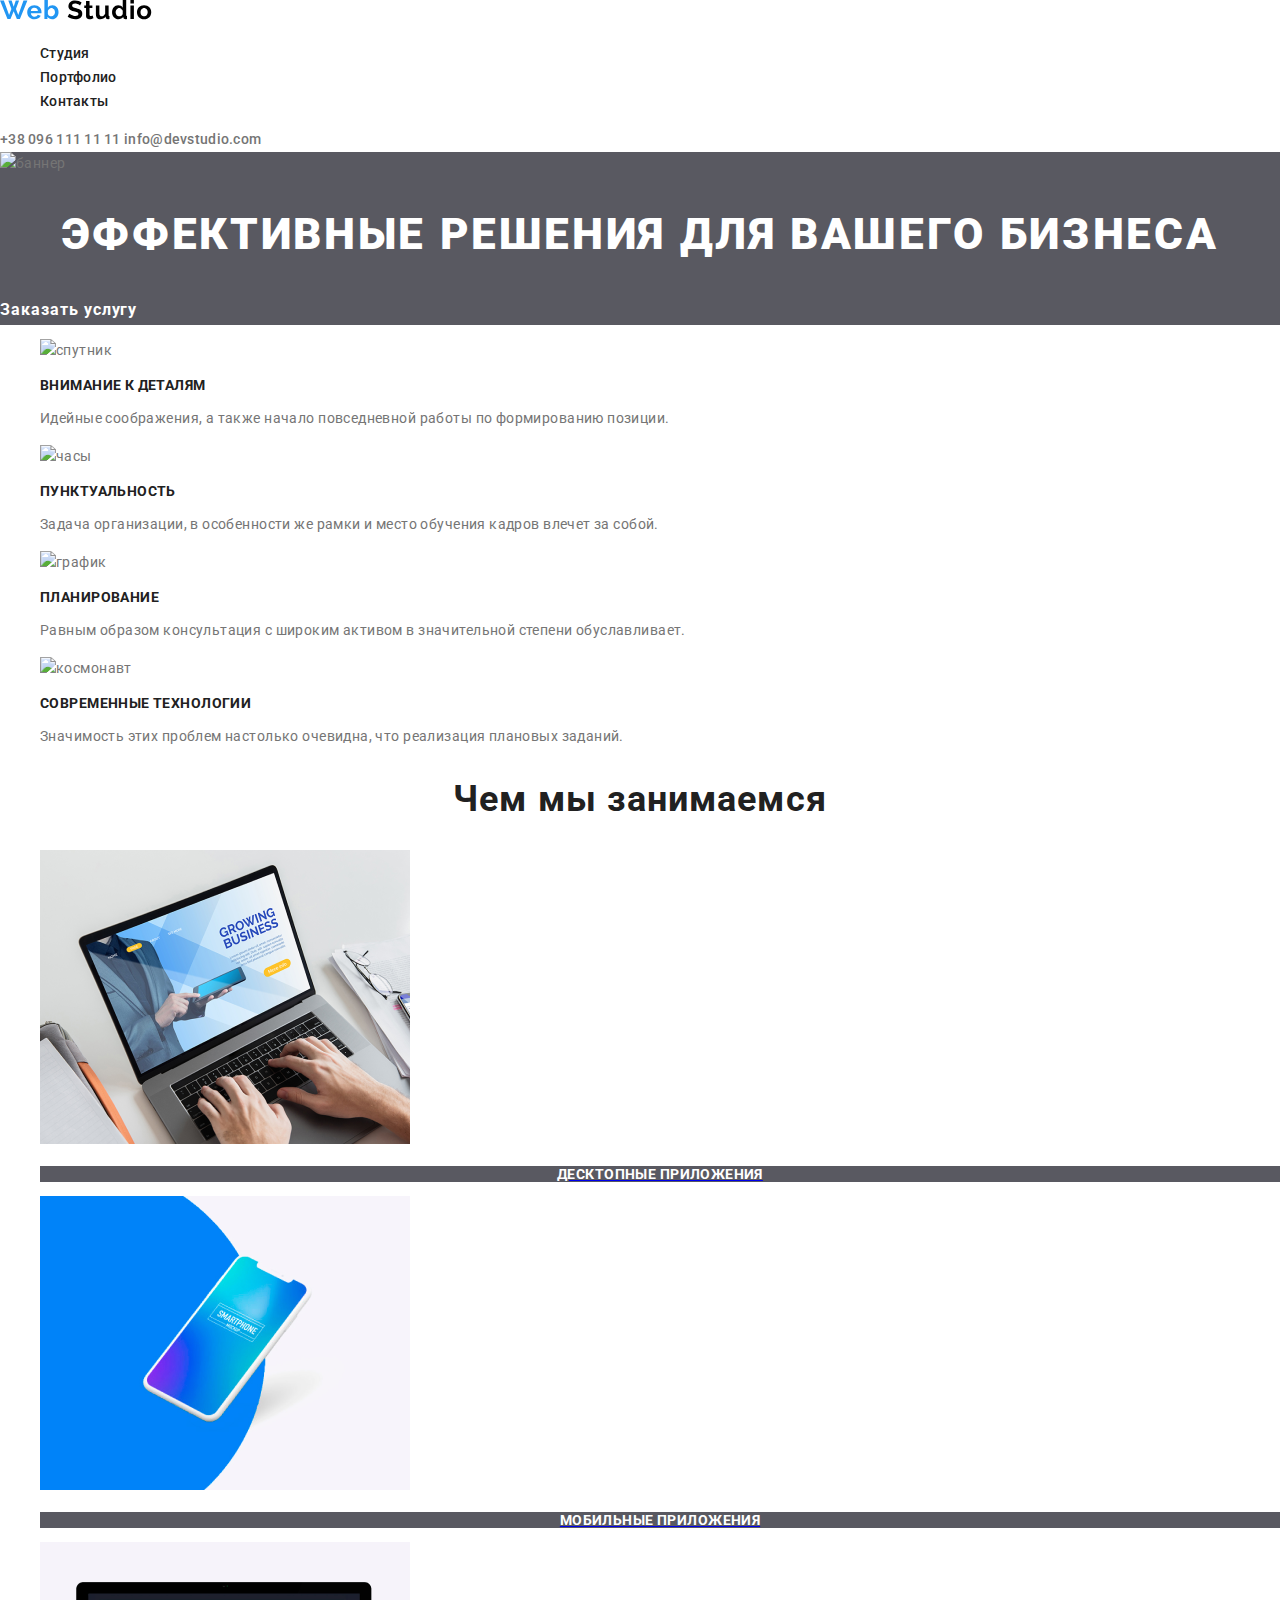
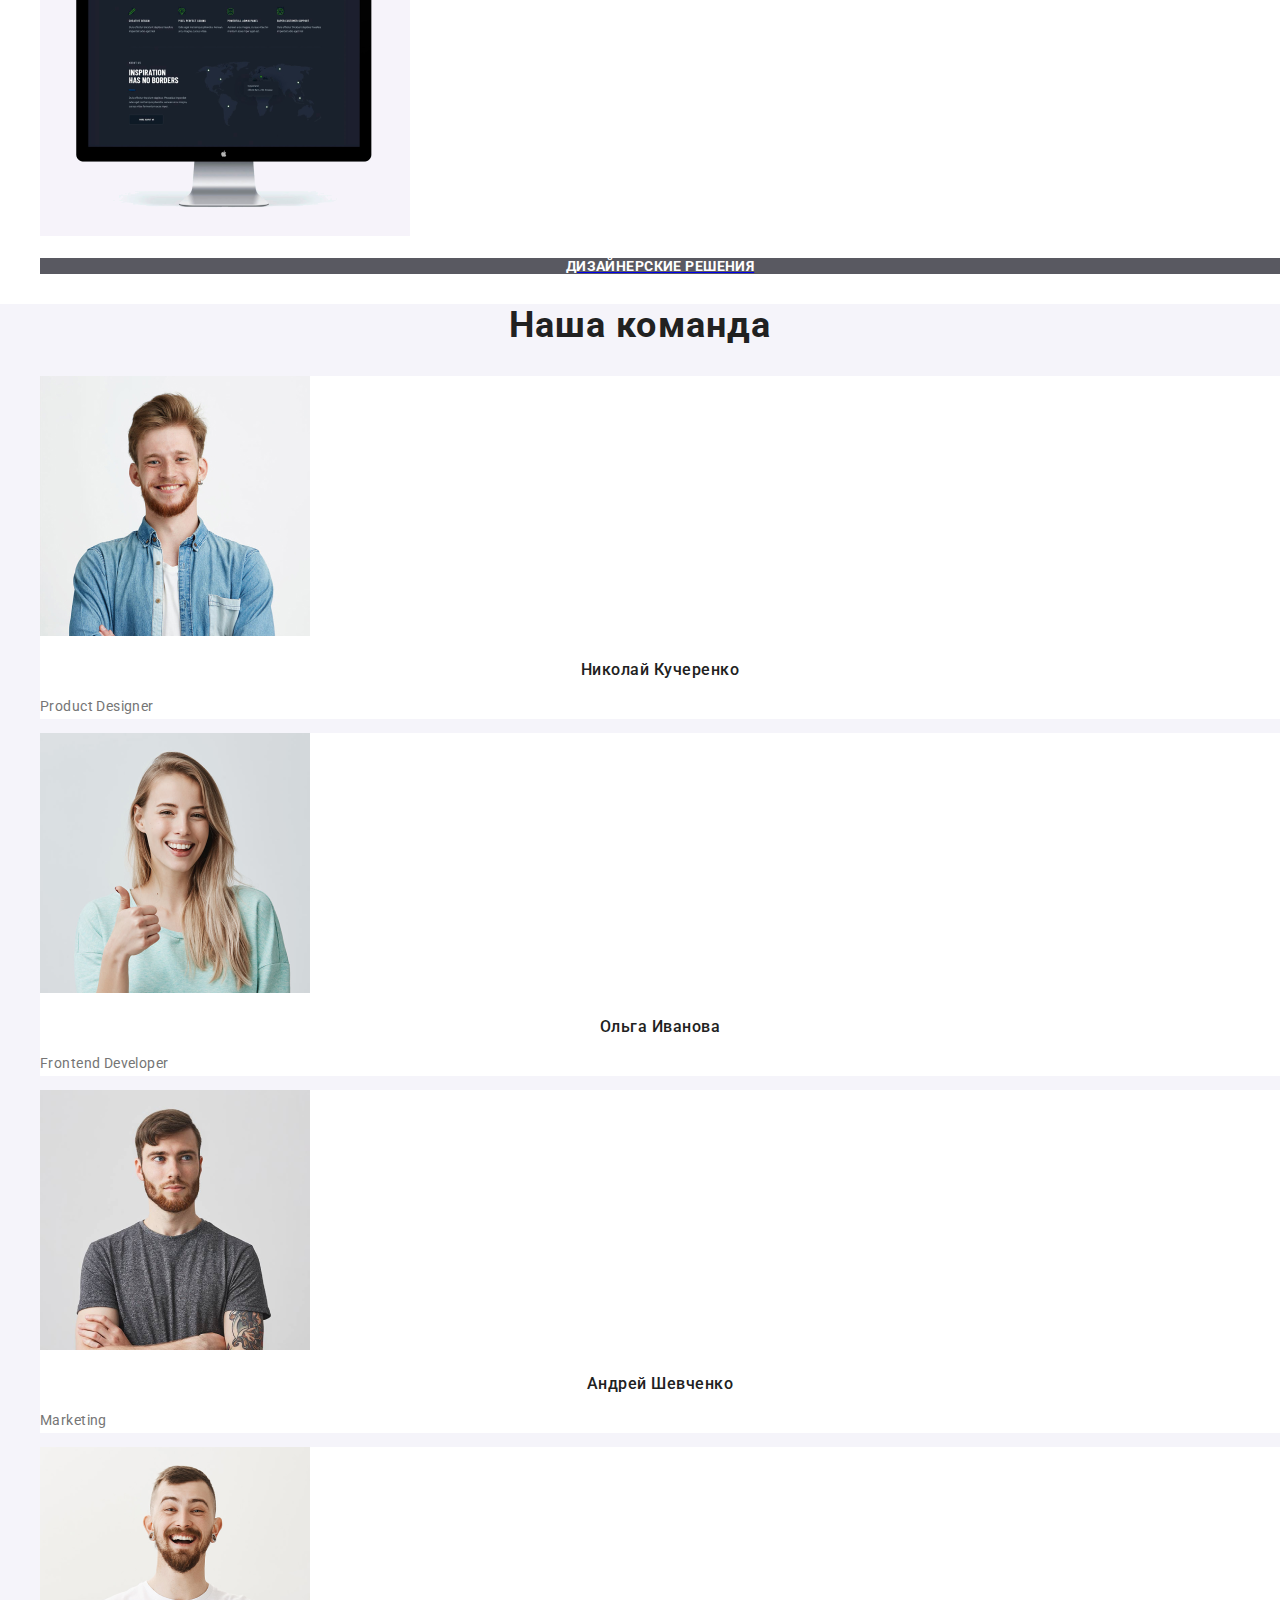
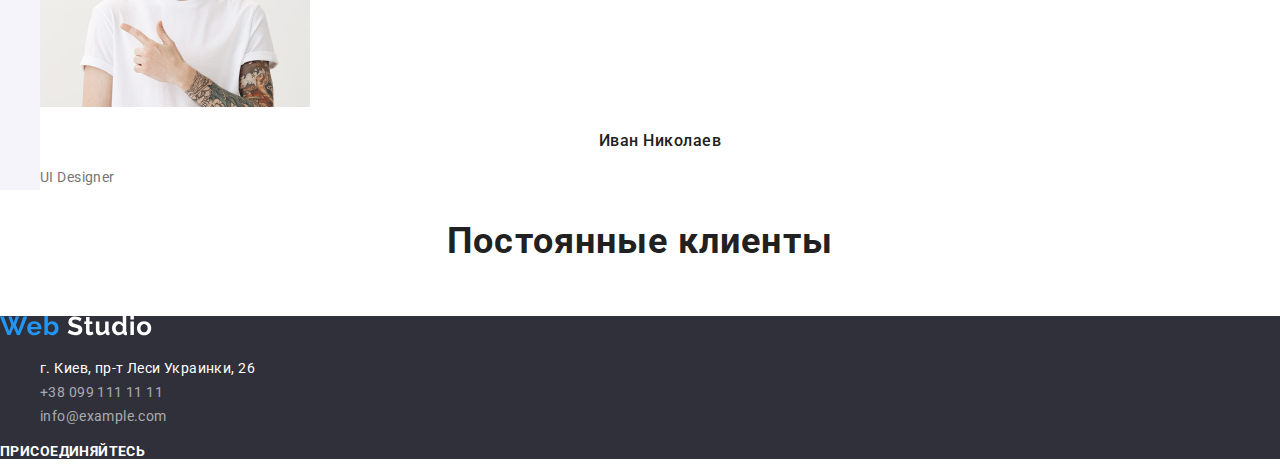
==== index.html @ b2cd5afb "begining" ====
<!DOCTYPE html>
<html lang="ru">
  <head>
    <meta charset="UTF-8" />
    <meta name="viewport" content="width=device-width, initial-scale=1.0" />
    <title>Document</title>
    <link
      href="https://fonts.googleapis.com/css2?family=Raleway:wght@700&family=Roboto:wght@400;500;700;900&display=swap"
      rel="stylesheet"
    />
    <link rel="stylesheet" href="./css/normalize.css" />
    <link rel="stylesheet" href="./css/style.css" />
  </head>
  <body>
    <header class="page-header">
      <nav class="navigation">
        <a href="./"><img src="./images/logo/logo.svg" alt="Логотип" /></a>

        <ul class="list menu-list">
          <li class="list-item"><a href="#" class="link-item">Студия</a></li>
          <li class="list-item">
            <a href="./portfolio.html" class="link-item">Портфолио</a>
          </li>
          <li class="list-item"><a href="#" class="link-item">Контакты</a></li>
        </ul>

        <a href="tel:+380961111111" class="contacts">+38 096 111 11 11</a>
        <a href="mailto:info@devstudio.com" class="contacts"
          >info@devstudio.com</a
        >
      </nav>
    </header>
    <main>
      <section class="hero">
        <img src="#" alt="баннер" />
        <h1 class="page-title">Эффективные решения для вашего бизнеса</h1>
        <a href="#" class="link-btn">Заказать услугу</a>
      </section>
      <section>
        <h2 class="section-title" hidden>Описание работы</h2>
        <ul class="list">
          <li>
            <img src="#" alt="спутник" />
            <h3 class="icon-title">Внимание к деталям</h3>
            <p>
              Идейные соображения, а также начало повседневной работы по
              формированию позиции.
            </p>
          </li>
          <li>
            <img src="#" alt="часы" />
            <h3 class="icon-title">Пунктуальность</h3>
            <p>
              Задача организации, в особенности же рамки и место обучения кадров
              влечет за собой.
            </p>
          </li>
          <li>
            <img src="#" alt="график" />
            <h3 class="icon-title">Планирование</h3>
            <p>
              Равным образом консультация с широким активом в значительной
              степени обуславливает.
            </p>
          </li>
          <li>
            <img src="#" alt="космонавт" />
            <h3 class="icon-title">Современные технологии</h3>
            <p>
              Значимость этих проблем настолько очевидна, что реализация
              плановых заданий.
            </p>
          </li>
        </ul>
      </section>
      <section>
        <h2 class="section-title">Чем мы занимаемся</h2>
        <ul class="list">
          <li>
            <a href="#">
              <img
                src="./images/description_of_work/laptop.png"
                alt="laptop"
                width="370"
              />
              <h3 class="img-title">Десктопные приложения</h3>
            </a>
          </li>
          <li>
            <a href="#">
              <img
                src="./images/description_of_work/phone.png"
                alt="mobile"
                width="370"
              />
              <h3 class="img-title">Мобильные приложения</h3>
            </a>
          </li>
          <li>
            <a href="#">
              <img
                src="./images/description_of_work/monitor.png"
                alt="screen"
                width="370"
              />
              <h3 class="img-title">Дизайнерские решения</h3>
            </a>
          </li>
        </ul>
      </section>
      <section class="our-team-color">
        <h2 class="section-title">Наша команда</h2>
        <ul class="list">
          <li class="item-team-list">
            <img
              src="./images/our_team/nikolai.jpg"
              alt="Николай Кучеренко"
              width="270"
            />
            <h3 class="title-h3">Николай Кучеренко</h3>
            <p lang="en">Product Designer</p>
            <ul class="list">
              <li>
                <a
                  href="https://www.instagram.com/"
                  target="_blank"
                  rel="noopener noreferrer"
                  aria-label="ссылка Инстаграм"
                ></a>
              </li>
              <li>
                <a
                  href="https://twitter.com/"
                  target="_blank"
                  rel="noopener noreferrer"
                  aria-label="ссылка Твиттер"
                ></a>
              </li>
              <li>
                <a
                  href="https://facebook.com/"
                  target="_blank"
                  rel="noopener noreferrer"
                  aria-label="ссылка Фейсбук"
                ></a>
              </li>
              <li>
                <a
                  href="https://www.linkedin.com/"
                  target="_blank"
                  rel="noopener noreferrer"
                  aria-label="ссылка Линкедин"
                ></a>
              </li>
            </ul>
          </li>
          <li class="item-team-list">
            <img
              src="./images/our_team/olga.png"
              alt="Ольга Иванова"
              width="270"
            />
            <h3 class="title-h3">Ольга Иванова</h3>
            <p lang="en">Frontend Developer</p>
            <ul class="list">
              <li>
                <a
                  href="https://www.instagram.com/"
                  target="_blank"
                  rel="noopener noreferrer"
                  aria-label="ссылка Инстаграм"
                ></a>
              </li>
              <li>
                <a
                  href="https://twitter.com/"
                  target="_blank"
                  rel="noopener noreferrer"
                  aria-label="ссылка Твиттер"
                ></a>
              </li>
              <li>
                <a
                  href="https://facebook.com/"
                  target="_blank"
                  rel="noopener noreferrer"
                  aria-label="ссылка Фейсбук"
                ></a>
              </li>
              <li>
                <a
                  href="https://www.linkedin.com/"
                  target="_blank"
                  rel="noopener noreferrer"
                  aria-label="ссылка Линкедин"
                ></a>
              </li>
            </ul>
          </li>
          <li class="item-team-list">
            <img
              src="./images/our_team/andrew.png"
              alt="Андрей Шевченко"
              width="270"
            />
            <h3 class="title-h3">Андрей Шевченко</h3>
            <p lang="en">Marketing</p>
            <ul class="list">
              <li>
                <a
                  href="https://www.instagram.com/"
                  target="_blank"
                  rel="noopener noreferrer"
                  aria-label="ссылка Инстаграм"
                ></a>
              </li>
              <li>
                <a
                  href="https://twitter.com/"
                  target="_blank"
                  rel="noopener noreferrer"
                  aria-label="ссылка Твиттер"
                ></a>
              </li>
              <li>
                <a
                  href="https://facebook.com/"
                  target="_blank"
                  rel="noopener noreferrer"
                  aria-label="ссылка Фейсбук"
                ></a>
              </li>
              <li>
                <a
                  href="https://www.linkedin.com/"
                  target="_blank"
                  rel="noopener noreferrer"
                  aria-label="ссылка Линкедин"
                ></a>
              </li>
            </ul>
          </li>
          <li class="item-team-list">
            <img
              src="./images/our_team/ivan.png"
              alt="Иван Николаев"
              width="270"
            />
            <h3 class="title-h3">Иван Николаев</h3>
            <p lang="en">UI Designer</p>
            <ul class="list">
              <li>
                <a
                  href="https://www.instagram.com/"
                  target="_blank"
                  rel="noopener noreferrer"
                  aria-label="ссылка Инстаграм"
                ></a>
              </li>
              <li>
                <a
                  href="https://twitter.com/"
                  target="_blank"
                  rel="noopener noreferrer"
                  aria-label="ссылка Твиттер"
                ></a>
              </li>
              <li>
                <a
                  href="https://facebook.com/"
                  target="_blank"
                  rel="noopener noreferrer"
                  aria-label="ссылка Фейсбук"
                ></a>
              </li>
              <li>
                <a
                  href="https://www.linkedin.com/"
                  target="_blank"
                  rel="noopener noreferrer"
                  aria-label="ссылка Линкедин"
                ></a>
              </li>
            </ul>
          </li>
        </ul>
      </section>
      <section>
        <h2 class="section-title">Постоянные клиенты</h2>
        <a href="#"><img src="#" alt="" /></a>
        <a href="#"><img src="#" alt="" /></a>
        <a href="#"><img src="#" alt="" /></a>
        <a href="#"><img src="#" alt="" /></a>
        <a href="#"><img src="#" alt="" /></a>
        <a href="#"><img src="#" alt="" /></a>
      </section>
    </main>
    <footer>
      <div class="foot-color">
        <section>
          <h2 class="section-title" hidden>Контакты</h2>
          <a href="./"
            ><img src="./images/logo/logo-footer.svg" alt="Логотип"
          /></a>
          <address>
            <ul class="list">
              <li>
                <a
                  href="https://goo.gl/maps/zqUBnES2cwS98cau7"
                  target="_blank"
                  rel="noopener noreferrer"
                  class="map-color"
                  >г. Киев, пр-т Леси Украинки, 26</a
                >
              </li>
              <li>
                <a href="tel:+380991111111" class="contact-color"
                  >+38 099 111 11 11</a
                >
              </li>
              <li>
                <a href="mailto:info@example.com" class="contact-color"
                  >info@example.com</a
                >
              </li>
            </ul>
          </address>
        </section>
        <div>
          <p class="join">Присоединяйтесь</p>
          <ul class="list">
            <li>
              <a
                href="#"
                target="_blank"
                rel="noopener noreferrer"
                aria-label="ссылка на Инстаграм"
              ></a>
            </li>
            <li>
              <a
                href="#"
                target="_blank"
                rel="noopener noreferrer"
                aria-label="ссылка на Твиттер"
              ></a>
            </li>
            <li>
              <a
                href="#"
                target="_blank"
                rel="noopener noreferrer"
                aria-label="ссылка на Фейсбук"
              ></a>
            </li>
            <li>
              <a
                href="#"
                target="_blank"
                rel="noopener noreferrer"
                aria-label="ссылка на Линкедин"
              ></a>
            </li>
          </ul>
        </div>
      </div>
    </footer>
  </body>
</html>
---- css/style.css ----
:root {
  --hover-color: #2196f3;
  --general-color: #757575;
  --dark-color: #212121;
  --white-color: #ffffff;
}

body {
  font-family: "Roboto", sans-serif;

  font-size: 14px;
  line-height: 1.714;
  letter-spacing: 0.03em;
  color: var(--general-color);
}

.list {
  list-style: none;
}

.link-item,
.contacts {
  font-weight: 500;
  font-size: 14px;
  line-height: 1.142;
  letter-spacing: 0.02em;
  color: var(--dark-color);
  text-decoration: none;
}

.link-item:hover,
.link-item:focus,
.contacts:hover,
.contacts:focus {
  color: var(--hover-color);
}

.contacts {
  color: var(--general-color);
}

.page-title {
  font-weight: 900;
  font-size: 44px;
  line-height: 1.36;
  text-align: center;
  letter-spacing: 0.06em;
  text-transform: uppercase;

  color: var(--white-color);
}
.port-title {
  font-weight: bold;
  font-size: 18px;
  line-height: 2;
  letter-spacing: 0.06em;
  color: var(--dark-color);
  text-decoration: none;
}

.hero {
  background: rgba(47, 48, 58, 0.8);
}

.btn {
  font-weight: 500;
  font-size: 16px;
  line-height: 1.625;
  text-align: center;
  letter-spacing: 0.03em;
  color: var(--dark-color);
  text-decoration: none;
}

.btn:hover,
.btn:focus {
  color: var(--white-color);
  background: var(--hover-color);
  border-radius: 4px;
}

.link-btn {
  font-weight: 700;
  font-size: 16px;
  line-height: 1.875;
  display: flex;
  align-items: center;
  text-align: center;
  letter-spacing: 0.06em;
  text-decoration: none;
  color: var(--white-color);
}

.p-description {
  font-size: 18px;
  line-height: 1.555;
  letter-spacing: 0.03em;
  color: var(--white-color);
  background: var(--hover-color);
}
.our-team-color {
  background: #f5f4fa;
}

.section-title {
  font-weight: 700;
  font-size: 36px;
  line-height: 1.167;
  text-align: center;
  letter-spacing: 0.03em;

  color: var(--dark-color);
}
.item-team-list {
  background: var(--white-color);
}

.icon-title,
.img-title,
.join {
  font-weight: 700;
  font-size: 14px;
  line-height: 1.142;
  letter-spacing: 0.03em;
  text-transform: uppercase;
  color: var(--dark-color);
}
.icon-p {
  font-size: 14px;
  line-height: 1.71;
  letter-spacing: 0.03em;
}

.img-title {
  text-align: center;

  background: rgba(47, 48, 58, 0.8);
  color: var(--white-color);
}

.title-h3,
.signature {
  font-size: 16px;
  line-height: 1.1875;
  text-align: center;
  letter-spacing: 0.03em;
}
.p-sections {
  font-size: 16px;
  line-height: 1.875;
  letter-spacing: 0.03em;

  color: var(--general-color);
}

.title-h3 {
  color: var(--dark-color);
  font-weight: 500;
}

.foot-color {
  background: #2f303a;
}

.contact-color {
  color: rgba(255, 255, 255, 0.6);
  font-style: normal;
  text-decoration: none;
}
.map-color {
  color: var(--white-color);
  font-style: normal;
  text-decoration: none;
}

.join {
  color: var(--white-color);
}
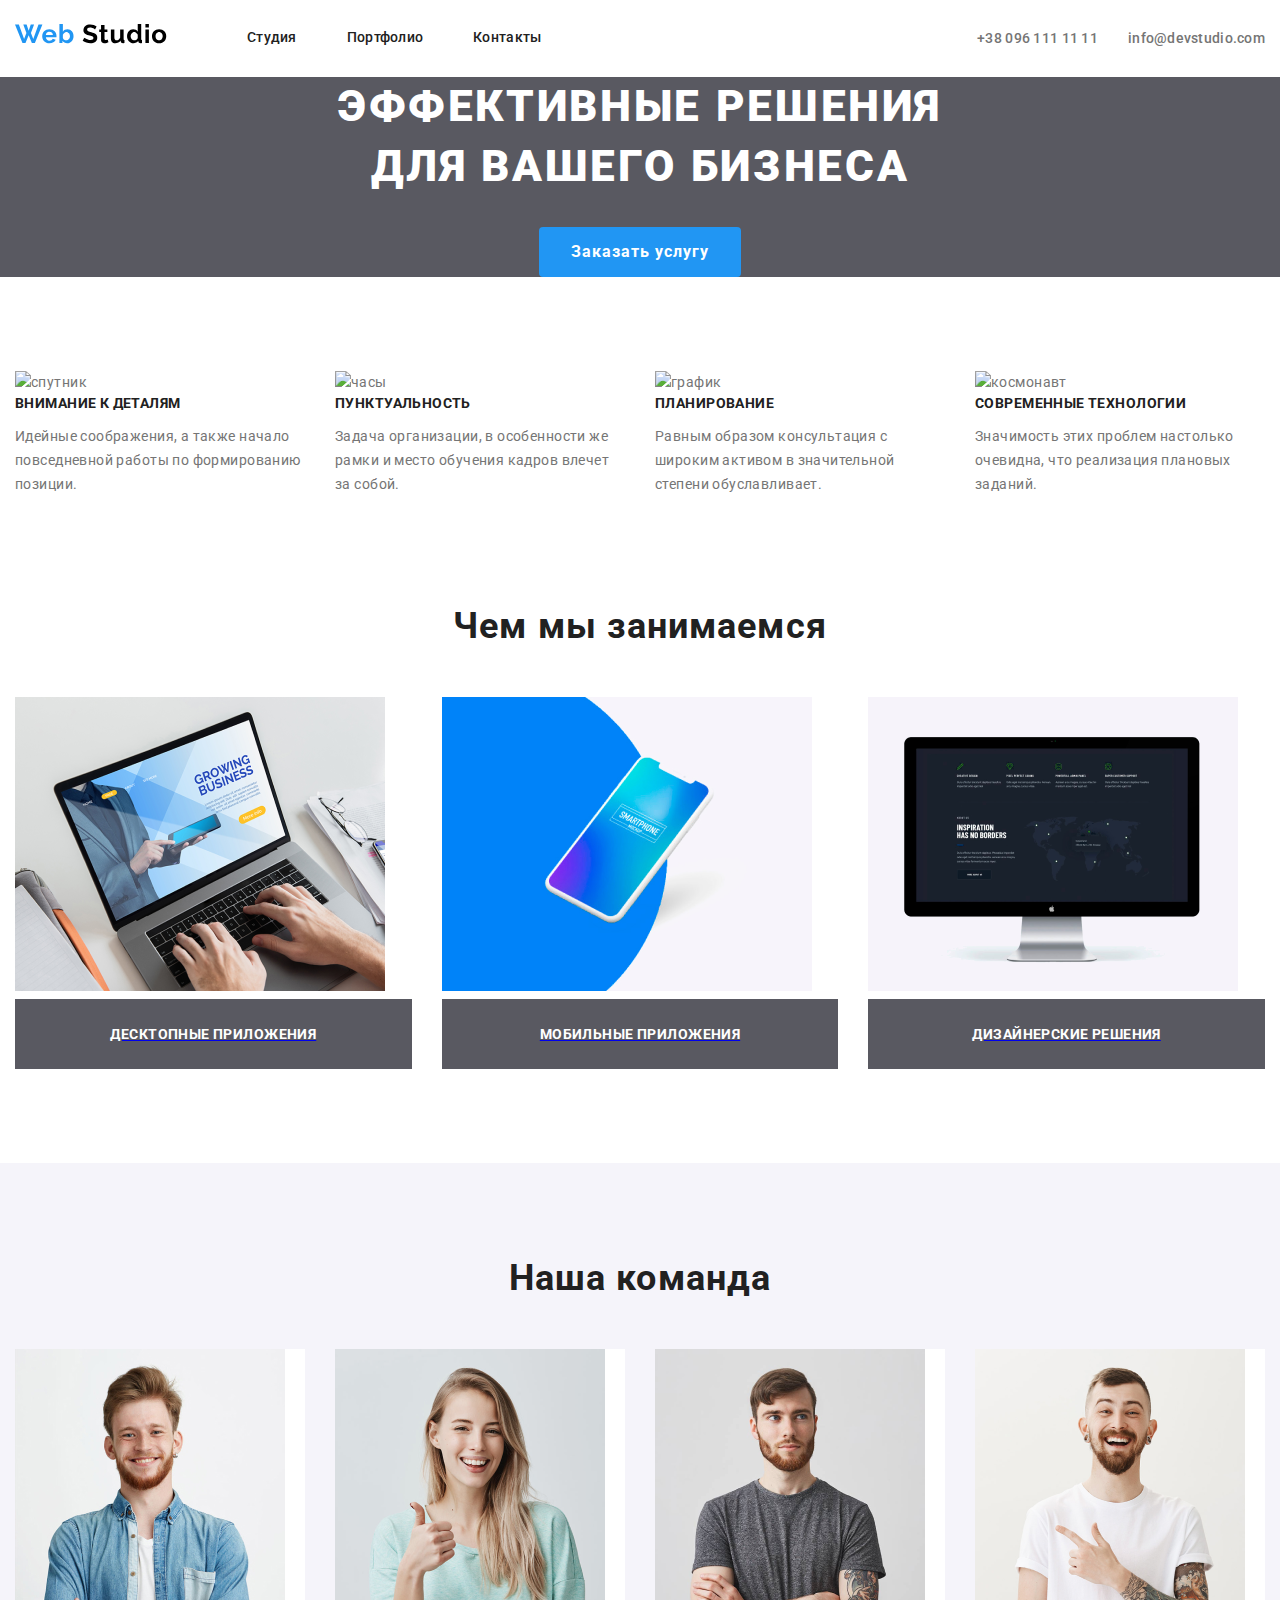
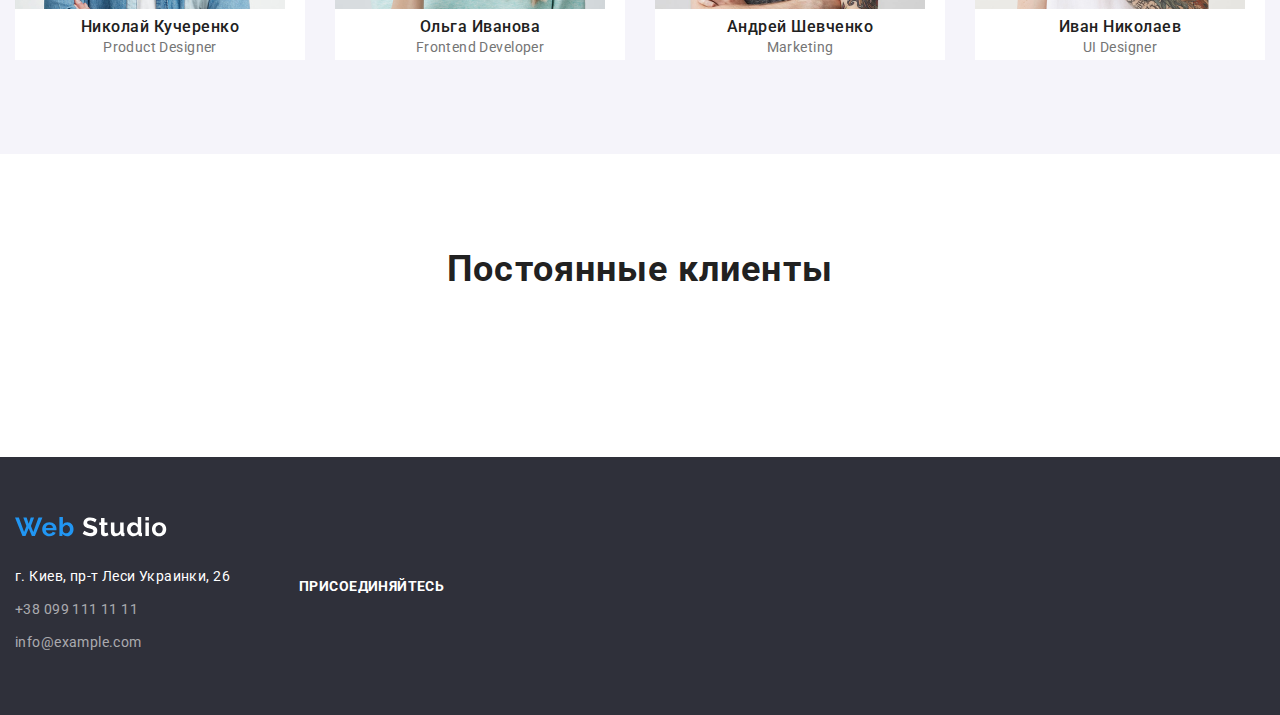
==== commit 7642dec0: "fin" ====
--- a/index.html
+++ b/index.html
@@ -13,318 +13,341 @@
   </head>
   <body>
     <header class="page-header">
-      <nav class="navigation">
-        <a href="./"><img src="./images/logo/logo.svg" alt="Логотип" /></a>
+      <div class="container flexbox">
+        <nav class="navigation">
+          <a href="./" class="logo"
+            ><img src="./images/logo/logo.svg" alt="Логотип"
+          /></a>
 
-        <ul class="list menu-list">
-          <li class="list-item"><a href="#" class="link-item">Студия</a></li>
-          <li class="list-item">
-            <a href="./portfolio.html" class="link-item">Портфолио</a>
-          </li>
-          <li class="list-item"><a href="#" class="link-item">Контакты</a></li>
-        </ul>
+          <ul class="list menu-list">
+            <li class="list-item"><a href="#" class="link-item">Студия</a></li>
+            <li class="list-item">
+              <a href="./portfolio.html" class="link-item">Портфолио</a>
+            </li>
+            <li class="list-item">
+              <a href="#" class="link-item">Контакты</a>
+            </li>
+          </ul>
+        </nav>
 
         <a href="tel:+380961111111" class="contacts">+38 096 111 11 11</a>
         <a href="mailto:info@devstudio.com" class="contacts"
           >info@devstudio.com</a
         >
-      </nav>
+      </div>
     </header>
     <main>
       <section class="hero">
-        <img src="#" alt="баннер" />
-        <h1 class="page-title">Эффективные решения для вашего бизнеса</h1>
-        <a href="#" class="link-btn">Заказать услугу</a>
+        <div class="container">
+          <img hidden src="#" alt="баннер" />
+          <h1 class="page-title">
+            Эффективные решения <br />
+            для вашего бизнеса
+          </h1>
+          <div class="size-btn">
+            <a href="#" class="link-btn">Заказать услугу</a>
+          </div>
+        </div>
       </section>
       <section>
-        <h2 class="section-title" hidden>Описание работы</h2>
-        <ul class="list">
-          <li>
-            <img src="#" alt="спутник" />
-            <h3 class="icon-title">Внимание к деталям</h3>
-            <p>
-              Идейные соображения, а также начало повседневной работы по
-              формированию позиции.
-            </p>
-          </li>
-          <li>
-            <img src="#" alt="часы" />
-            <h3 class="icon-title">Пунктуальность</h3>
-            <p>
-              Задача организации, в особенности же рамки и место обучения кадров
-              влечет за собой.
-            </p>
-          </li>
-          <li>
-            <img src="#" alt="график" />
-            <h3 class="icon-title">Планирование</h3>
-            <p>
-              Равным образом консультация с широким активом в значительной
-              степени обуславливает.
-            </p>
-          </li>
-          <li>
-            <img src="#" alt="космонавт" />
-            <h3 class="icon-title">Современные технологии</h3>
-            <p>
-              Значимость этих проблем настолько очевидна, что реализация
-              плановых заданий.
-            </p>
-          </li>
-        </ul>
+        <div class="container flexbox pad">
+          <h2 class="section-title" hidden>Описание работы</h2>
+          <ul class="list list-work">
+            <li class="desc-of-work-item">
+              <img src="#" alt="спутник" />
+              <h3 class="icon-title">Внимание к деталям</h3>
+              <p>
+                Идейные соображения, а также начало повседневной работы по
+                формированию позиции.
+              </p>
+            </li>
+            <li class="desc-of-work-item">
+              <img src="#" alt="часы" />
+              <h3 class="icon-title">Пунктуальность</h3>
+              <p>
+                Задача организации, в особенности же рамки и место обучения
+                кадров влечет за собой.
+              </p>
+            </li>
+            <li class="desc-of-work-item">
+              <img src="#" alt="график" />
+              <h3 class="icon-title">Планирование</h3>
+              <p>
+                Равным образом консультация с широким активом в значительной
+                степени обуславливает.
+              </p>
+            </li>
+            <li class="desc-of-work-item">
+              <img src="#" alt="космонавт" />
+              <h3 class="icon-title">Современные технологии</h3>
+              <p>
+                Значимость этих проблем настолько очевидна, что реализация
+                плановых заданий.
+              </p>
+            </li>
+          </ul>
+        </div>
       </section>
       <section>
-        <h2 class="section-title">Чем мы занимаемся</h2>
-        <ul class="list">
-          <li>
-            <a href="#">
+        <div class="container section-padding">
+          <h2 class="section-title">Чем мы занимаемся</h2>
+          <ul class="list list-work">
+            <li class="list-what-we-do">
+              <a href="#">
+                <img
+                  src="./images/description_of_work/laptop.png"
+                  alt="laptop"
+                  width="370"
+                />
+                <h3 class="img-title">Десктопные приложения</h3>
+              </a>
+            </li>
+            <li class="list-what-we-do">
+              <a href="#">
+                <img
+                  src="./images/description_of_work/phone.png"
+                  alt="mobile"
+                  width="370"
+                />
+                <h3 class="img-title">Мобильные приложения</h3>
+              </a>
+            </li>
+            <li class="list-what-we-do">
+              <a href="#">
+                <img
+                  src="./images/description_of_work/monitor.png"
+                  alt="screen"
+                  width="370"
+                />
+                <h3 class="img-title">Дизайнерские решения</h3>
+              </a>
+            </li>
+          </ul>
+        </div>
+      </section>
+      <section class="our-team-color">
+        <div class="container section-padding">
+          <h2 class="section-title">Наша команда</h2>
+          <ul class="list list-work">
+            <li class="item-team-list">
               <img
-                src="./images/description_of_work/laptop.png"
-                alt="laptop"
-                width="370"
+                src="./images/our_team/nikolai.jpg"
+                alt="Николай Кучеренко"
+                width="270"
               />
-              <h3 class="img-title">Десктопные приложения</h3>
-            </a>
-          </li>
-          <li>
-            <a href="#">
+              <h3 class="title-h3">Николай Кучеренко</h3>
+              <p lang="en">Product Designer</p>
+              <ul class="list">
+                <li>
+                  <a
+                    href="https://www.instagram.com/"
+                    target="_blank"
+                    rel="noopener noreferrer"
+                    aria-label="ссылка Инстаграм"
+                  ></a>
+                </li>
+                <li>
+                  <a
+                    href="https://twitter.com/"
+                    target="_blank"
+                    rel="noopener noreferrer"
+                    aria-label="ссылка Твиттер"
+                  ></a>
+                </li>
+                <li>
+                  <a
+                    href="https://facebook.com/"
+                    target="_blank"
+                    rel="noopener noreferrer"
+                    aria-label="ссылка Фейсбук"
+                  ></a>
+                </li>
+                <li>
+                  <a
+                    href="https://www.linkedin.com/"
+                    target="_blank"
+                    rel="noopener noreferrer"
+                    aria-label="ссылка Линкедин"
+                  ></a>
+                </li>
+              </ul>
+            </li>
+            <li class="item-team-list">
               <img
-                src="./images/description_of_work/phone.png"
-                alt="mobile"
-                width="370"
+                src="./images/our_team/olga.png"
+                alt="Ольга Иванова"
+                width="270"
               />
-              <h3 class="img-title">Мобильные приложения</h3>
-            </a>
-          </li>
-          <li>
-            <a href="#">
+              <h3 class="title-h3">Ольга Иванова</h3>
+              <p lang="en">Frontend Developer</p>
+              <ul class="list">
+                <li>
+                  <a
+                    href="https://www.instagram.com/"
+                    target="_blank"
+                    rel="noopener noreferrer"
+                    aria-label="ссылка Инстаграм"
+                  ></a>
+                </li>
+                <li>
+                  <a
+                    href="https://twitter.com/"
+                    target="_blank"
+                    rel="noopener noreferrer"
+                    aria-label="ссылка Твиттер"
+                  ></a>
+                </li>
+                <li>
+                  <a
+                    href="https://facebook.com/"
+                    target="_blank"
+                    rel="noopener noreferrer"
+                    aria-label="ссылка Фейсбук"
+                  ></a>
+                </li>
+                <li>
+                  <a
+                    href="https://www.linkedin.com/"
+                    target="_blank"
+                    rel="noopener noreferrer"
+                    aria-label="ссылка Линкедин"
+                  ></a>
+                </li>
+              </ul>
+            </li>
+            <li class="item-team-list">
               <img
-                src="./images/description_of_work/monitor.png"
-                alt="screen"
-                width="370"
+                src="./images/our_team/andrew.png"
+                alt="Андрей Шевченко"
+                width="270"
               />
-              <h3 class="img-title">Дизайнерские решения</h3>
-            </a>
-          </li>
-        </ul>
-      </section>
-      <section class="our-team-color">
-        <h2 class="section-title">Наша команда</h2>
-        <ul class="list">
-          <li class="item-team-list">
-            <img
-              src="./images/our_team/nikolai.jpg"
-              alt="Николай Кучеренко"
-              width="270"
-            />
-            <h3 class="title-h3">Николай Кучеренко</h3>
-            <p lang="en">Product Designer</p>
-            <ul class="list">
-              <li>
-                <a
-                  href="https://www.instagram.com/"
-                  target="_blank"
-                  rel="noopener noreferrer"
-                  aria-label="ссылка Инстаграм"
-                ></a>
-              </li>
-              <li>
-                <a
-                  href="https://twitter.com/"
-                  target="_blank"
-                  rel="noopener noreferrer"
-                  aria-label="ссылка Твиттер"
-                ></a>
-              </li>
-              <li>
-                <a
-                  href="https://facebook.com/"
-                  target="_blank"
-                  rel="noopener noreferrer"
-                  aria-label="ссылка Фейсбук"
-                ></a>
-              </li>
-              <li>
-                <a
-                  href="https://www.linkedin.com/"
-                  target="_blank"
-                  rel="noopener noreferrer"
-                  aria-label="ссылка Линкедин"
-                ></a>
-              </li>
-            </ul>
-          </li>
-          <li class="item-team-list">
-            <img
-              src="./images/our_team/olga.png"
-              alt="Ольга Иванова"
-              width="270"
-            />
-            <h3 class="title-h3">Ольга Иванова</h3>
-            <p lang="en">Frontend Developer</p>
-            <ul class="list">
-              <li>
-                <a
-                  href="https://www.instagram.com/"
-                  target="_blank"
-                  rel="noopener noreferrer"
-                  aria-label="ссылка Инстаграм"
-                ></a>
-              </li>
-              <li>
-                <a
-                  href="https://twitter.com/"
-                  target="_blank"
-                  rel="noopener noreferrer"
-                  aria-label="ссылка Твиттер"
-                ></a>
-              </li>
-              <li>
-                <a
-                  href="https://facebook.com/"
-                  target="_blank"
-                  rel="noopener noreferrer"
-                  aria-label="ссылка Фейсбук"
-                ></a>
-              </li>
-              <li>
-                <a
-                  href="https://www.linkedin.com/"
-                  target="_blank"
-                  rel="noopener noreferrer"
-                  aria-label="ссылка Линкедин"
-                ></a>
-              </li>
-            </ul>
-          </li>
-          <li class="item-team-list">
-            <img
-              src="./images/our_team/andrew.png"
-              alt="Андрей Шевченко"
-              width="270"
-            />
-            <h3 class="title-h3">Андрей Шевченко</h3>
-            <p lang="en">Marketing</p>
-            <ul class="list">
-              <li>
-                <a
-                  href="https://www.instagram.com/"
-                  target="_blank"
-                  rel="noopener noreferrer"
-                  aria-label="ссылка Инстаграм"
-                ></a>
-              </li>
-              <li>
-                <a
-                  href="https://twitter.com/"
-                  target="_blank"
-                  rel="noopener noreferrer"
-                  aria-label="ссылка Твиттер"
-                ></a>
-              </li>
-              <li>
-                <a
-                  href="https://facebook.com/"
-                  target="_blank"
-                  rel="noopener noreferrer"
-                  aria-label="ссылка Фейсбук"
-                ></a>
-              </li>
-              <li>
-                <a
-                  href="https://www.linkedin.com/"
-                  target="_blank"
-                  rel="noopener noreferrer"
-                  aria-label="ссылка Линкедин"
-                ></a>
-              </li>
-            </ul>
-          </li>
-          <li class="item-team-list">
-            <img
-              src="./images/our_team/ivan.png"
-              alt="Иван Николаев"
-              width="270"
-            />
-            <h3 class="title-h3">Иван Николаев</h3>
-            <p lang="en">UI Designer</p>
-            <ul class="list">
-              <li>
-                <a
-                  href="https://www.instagram.com/"
-                  target="_blank"
-                  rel="noopener noreferrer"
-                  aria-label="ссылка Инстаграм"
-                ></a>
-              </li>
-              <li>
-                <a
-                  href="https://twitter.com/"
-                  target="_blank"
-                  rel="noopener noreferrer"
-                  aria-label="ссылка Твиттер"
-                ></a>
-              </li>
-              <li>
-                <a
-                  href="https://facebook.com/"
-                  target="_blank"
-                  rel="noopener noreferrer"
-                  aria-label="ссылка Фейсбук"
-                ></a>
-              </li>
-              <li>
-                <a
-                  href="https://www.linkedin.com/"
-                  target="_blank"
-                  rel="noopener noreferrer"
-                  aria-label="ссылка Линкедин"
-                ></a>
-              </li>
-            </ul>
-          </li>
-        </ul>
+              <h3 class="title-h3">Андрей Шевченко</h3>
+              <p lang="en">Marketing</p>
+              <ul class="list">
+                <li>
+                  <a
+                    href="https://www.instagram.com/"
+                    target="_blank"
+                    rel="noopener noreferrer"
+                    aria-label="ссылка Инстаграм"
+                  ></a>
+                </li>
+                <li>
+                  <a
+                    href="https://twitter.com/"
+                    target="_blank"
+                    rel="noopener noreferrer"
+                    aria-label="ссылка Твиттер"
+                  ></a>
+                </li>
+                <li>
+                  <a
+                    href="https://facebook.com/"
+                    target="_blank"
+                    rel="noopener noreferrer"
+                    aria-label="ссылка Фейсбук"
+                  ></a>
+                </li>
+                <li>
+                  <a
+                    href="https://www.linkedin.com/"
+                    target="_blank"
+                    rel="noopener noreferrer"
+                    aria-label="ссылка Линкедин"
+                  ></a>
+                </li>
+              </ul>
+            </li>
+            <li class="item-team-list">
+              <img
+                src="./images/our_team/ivan.png"
+                alt="Иван Николаев"
+                width="270"
+              />
+              <h3 class="title-h3">Иван Николаев</h3>
+              <p lang="en">UI Designer</p>
+              <ul class="list">
+                <li>
+                  <a
+                    href="https://www.instagram.com/"
+                    target="_blank"
+                    rel="noopener noreferrer"
+                    aria-label="ссылка Инстаграм"
+                  ></a>
+                </li>
+                <li>
+                  <a
+                    href="https://twitter.com/"
+                    target="_blank"
+                    rel="noopener noreferrer"
+                    aria-label="ссылка Твиттер"
+                  ></a>
+                </li>
+                <li>
+                  <a
+                    href="https://facebook.com/"
+                    target="_blank"
+                    rel="noopener noreferrer"
+                    aria-label="ссылка Фейсбук"
+                  ></a>
+                </li>
+                <li>
+                  <a
+                    href="https://www.linkedin.com/"
+                    target="_blank"
+                    rel="noopener noreferrer"
+                    aria-label="ссылка Линкедин"
+                  ></a>
+                </li>
+              </ul>
+            </li>
+          </ul>
+        </div>
       </section>
       <section>
-        <h2 class="section-title">Постоянные клиенты</h2>
-        <a href="#"><img src="#" alt="" /></a>
-        <a href="#"><img src="#" alt="" /></a>
-        <a href="#"><img src="#" alt="" /></a>
-        <a href="#"><img src="#" alt="" /></a>
-        <a href="#"><img src="#" alt="" /></a>
-        <a href="#"><img src="#" alt="" /></a>
+        <div class="container section-padding">
+          <h2 class="section-title">Постоянные клиенты</h2>
+          <a href="#"><img src="#" alt="" /></a>
+          <a href="#"><img src="#" alt="" /></a>
+          <a href="#"><img src="#" alt="" /></a>
+          <a href="#"><img src="#" alt="" /></a>
+          <a href="#"><img src="#" alt="" /></a>
+          <a href="#"><img src="#" alt="" /></a>
+        </div>
       </section>
     </main>
     <footer>
-      <div class="foot-color">
+      <div class="foot-color container flexbox">
         <section>
-          <h2 class="section-title" hidden>Контакты</h2>
-          <a href="./"
-            ><img src="./images/logo/logo-footer.svg" alt="Логотип"
-          /></a>
-          <address>
-            <ul class="list">
-              <li>
-                <a
-                  href="https://goo.gl/maps/zqUBnES2cwS98cau7"
-                  target="_blank"
-                  rel="noopener noreferrer"
-                  class="map-color"
-                  >г. Киев, пр-т Леси Украинки, 26</a
-                >
-              </li>
-              <li>
-                <a href="tel:+380991111111" class="contact-color"
-                  >+38 099 111 11 11</a
-                >
-              </li>
-              <li>
-                <a href="mailto:info@example.com" class="contact-color"
-                  >info@example.com</a
-                >
-              </li>
-            </ul>
-          </address>
+          <div class="foot-nav">
+            <h2 class="section-title" hidden>Контакты</h2>
+            <a href="./" class=""
+              ><img src="./images/logo/logo-footer.svg" alt="Логотип"
+            /></a>
+            <address class="logo-foot">
+              <ul class="list address-list">
+                <li class="address-item">
+                  <a
+                    href="https://goo.gl/maps/zqUBnES2cwS98cau7"
+                    target="_blank"
+                    rel="noopener noreferrer"
+                    class="map-color"
+                    >г. Киев, пр-т Леси Украинки, 26</a
+                  >
+                </li>
+                <li class="address-item">
+                  <a href="tel:+380991111111" class="contact-color"
+                    >+38 099 111 11 11</a
+                  >
+                </li>
+                <li class="address-item">
+                  <a href="mailto:info@example.com" class="contact-color"
+                    >info@example.com</a
+                  >
+                </li>
+              </ul>
+            </address>
+          </div>
         </section>
         <div>
           <p class="join">Присоединяйтесь</p>
--- a/css/style.css
+++ b/css/style.css
@@ -14,8 +14,51 @@
   color: var(--general-color);
 }
 
+.container {
+  width: 1200;
+  padding-left: 15px;
+  padding-right: 15px;
+  margin-left: auto;
+  margin-right: auto;
+}
+
+.flexbox {
+  display: flex;
+  justify-content: flex-start;
+  align-items: center;
+}
+
 .list {
   list-style: none;
+  padding: 0;
+  margin: 0;
+}
+
+.page-header {
+  padding: 24px 0 25px 0;
+}
+
+.navigation {
+  display: flex;
+
+  align-items: center;
+  margin-right: auto;
+}
+
+.logo {
+  margin-right: 80px;
+}
+
+.menu-list {
+  display: flex;
+}
+
+.list-item {
+  margin-right: 50px;
+}
+
+.list-item:last-child {
+  margin-right: 0;
 }
 
 .link-item,
@@ -39,6 +82,10 @@
   color: var(--general-color);
 }
 
+.contacts:not(:last-child) {
+  margin-right: 30px;
+}
+
 .page-title {
   font-weight: 900;
   font-size: 44px;
@@ -49,6 +96,108 @@
 
   color: var(--white-color);
 }
+
+.hero {
+  background: rgba(47, 48, 58, 0.8);
+}
+
+h1,
+h2,
+h3,
+h4 {
+  margin: 0;
+  padding: 0;
+}
+
+.btn-menu {
+  display: flex;
+  justify-content: center;
+}
+.btn-item {
+  padding-top: 93px;
+  padding-bottom: 50px;
+  margin-right: 30px;
+}
+
+.btn:last-child {
+  margin-right: 0;
+}
+
+.btn {
+  font-weight: 500;
+  font-size: 16px;
+  line-height: 1.625;
+  text-align: center;
+  letter-spacing: 0.03em;
+  color: var(--dark-color);
+  text-decoration: none;
+}
+
+.btn:hover,
+.btn:focus {
+  color: var(--white-color);
+  background: var(--hover-color);
+  border-radius: 4px;
+}
+
+.size-btn {
+  display: flex;
+  margin-top: 30px;
+  align-items: center;
+  justify-content: center;
+}
+
+.link-btn {
+  font-weight: 700;
+  font-size: 16px;
+  line-height: 1.875;
+
+  text-align: center;
+
+  letter-spacing: 0.06em;
+  text-decoration: none;
+  color: var(--white-color);
+  padding: 10px 32px;
+  border-radius: 4px;
+  background: var(--hover-color);
+}
+
+.list-work {
+  display: flex;
+  flex-wrap: wrap;
+}
+
+.section-padding {
+  padding-top: 94px;
+  padding-bottom: 94px;
+}
+
+.pad {
+  padding-top: 94px;
+  /* padding-bottom: 94px;*/
+}
+
+.desc-of-work-item {
+  /*flex-direction: column;*/
+  width: calc((100% - 90px) / 4);
+}
+
+.desc-of-work-item:not(:last-child) {
+  margin-right: 30px;
+}
+
+.list-what-we-do {
+  width: calc((100% - 60px) / 3);
+  margin-right: 30px;
+}
+.list-what-we-do:nth-child(3n) {
+  margin: 0;
+}
+
+.list-what-we-do > a {
+  width: 370px;
+}
+
 .port-title {
   font-weight: bold;
   font-size: 18px;
@@ -56,39 +205,8 @@
   letter-spacing: 0.06em;
   color: var(--dark-color);
   text-decoration: none;
-}
-
-.hero {
-  background: rgba(47, 48, 58, 0.8);
-}
-
-.btn {
-  font-weight: 500;
-  font-size: 16px;
-  line-height: 1.625;
-  text-align: center;
-  letter-spacing: 0.03em;
-  color: var(--dark-color);
-  text-decoration: none;
-}
-
-.btn:hover,
-.btn:focus {
-  color: var(--white-color);
-  background: var(--hover-color);
-  border-radius: 4px;
-}
-
-.link-btn {
-  font-weight: 700;
-  font-size: 16px;
-  line-height: 1.875;
-  display: flex;
-  align-items: center;
-  text-align: center;
-  letter-spacing: 0.06em;
-  text-decoration: none;
-  color: var(--white-color);
+  padding-left: 24px;
+  padding-top: 20px;
 }
 
 .p-description {
@@ -110,9 +228,22 @@
   letter-spacing: 0.03em;
 
   color: var(--dark-color);
+  margin-bottom: 50px;
 }
 .item-team-list {
   background: var(--white-color);
+  width: calc((100% - 90px) / 4);
+  margin-right: 30px;
+}
+
+.item-team-list:nth-child(4n) {
+  margin-right: 0;
+}
+.item-team-list > p {
+  padding: 0;
+  margin: 0;
+  display: flex;
+  justify-content: center;
 }
 
 .icon-title,
@@ -133,9 +264,10 @@
 
 .img-title {
   text-align: center;
-
   background: rgba(47, 48, 58, 0.8);
   color: var(--white-color);
+  padding-top: 27px;
+  padding-bottom: 27px;
 }
 
 .title-h3,
@@ -149,17 +281,36 @@
   font-size: 16px;
   line-height: 1.875;
   letter-spacing: 0.03em;
-
+  padding-left: 24px;
   color: var(--general-color);
+  padding-top: 4px;
+  margin: 0;
+  padding-bottom: 20px;
 }
 
 .title-h3 {
   color: var(--dark-color);
   font-weight: 500;
+}
+
+.foot-nav {
+  padding-top: 60px;
+  padding-bottom: 60px;
+  margin-right: 69px;
 }
 
 .foot-color {
   background: #2f303a;
+}
+
+.logo-foot {
+  margin-top: 20px;
+}
+.address-item {
+  margin-bottom: 9px;
+}
+.address-item:last-child {
+  margin-bottom: 0;
 }
 
 .contact-color {
@@ -176,3 +327,22 @@
 .join {
   color: var(--white-color);
 }
+
+.item-portfolio {
+  display: flex;
+  width: calc((100% - 60px) / 3.4);
+  margin-right: 30px;
+  border: solid 1px #eeeeee;
+  margin-bottom: 30px;
+}
+
+.item-portfolio > a {
+  margin: 0;
+  padding: 0;
+}
+.item-portfolio:nth-child(3n) {
+  margin-right: 0;
+}
+.item-portfolio:nth-child(n + 7) {
+  margin-bottom: 94px;
+}
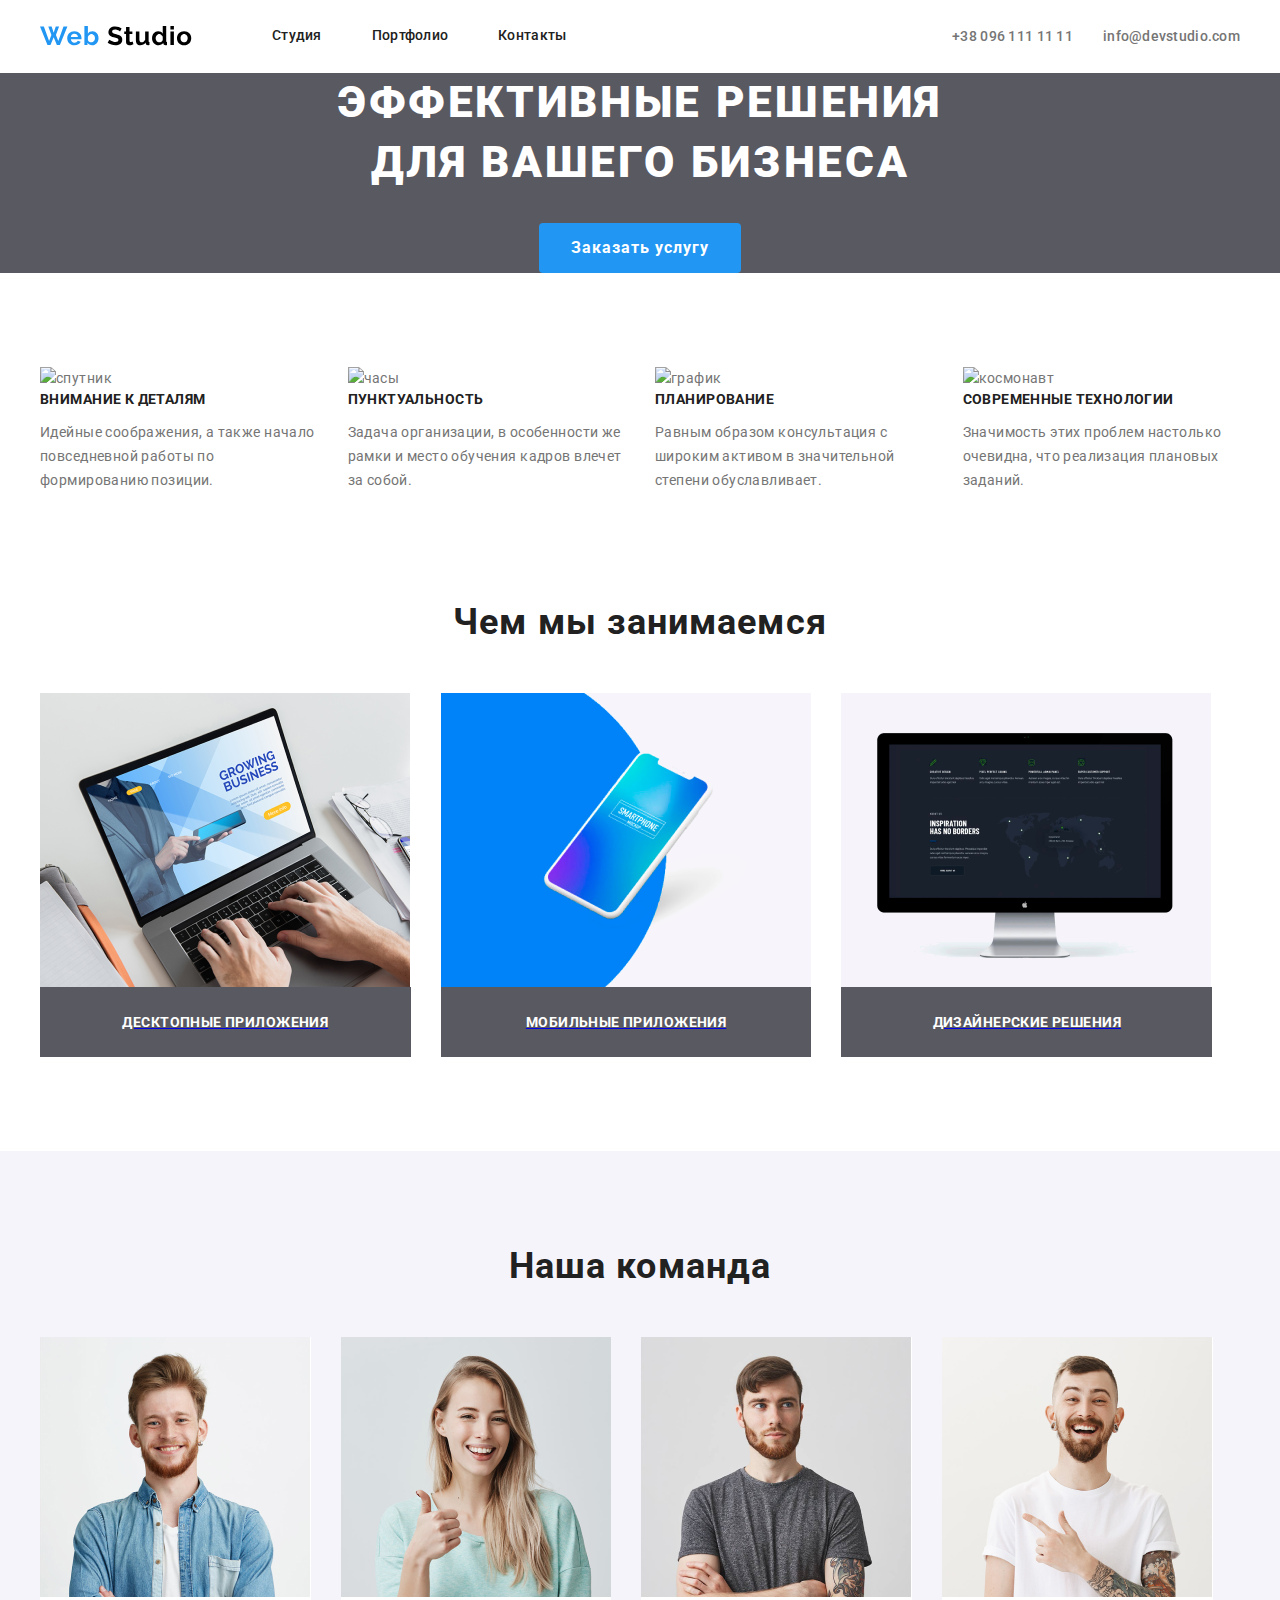
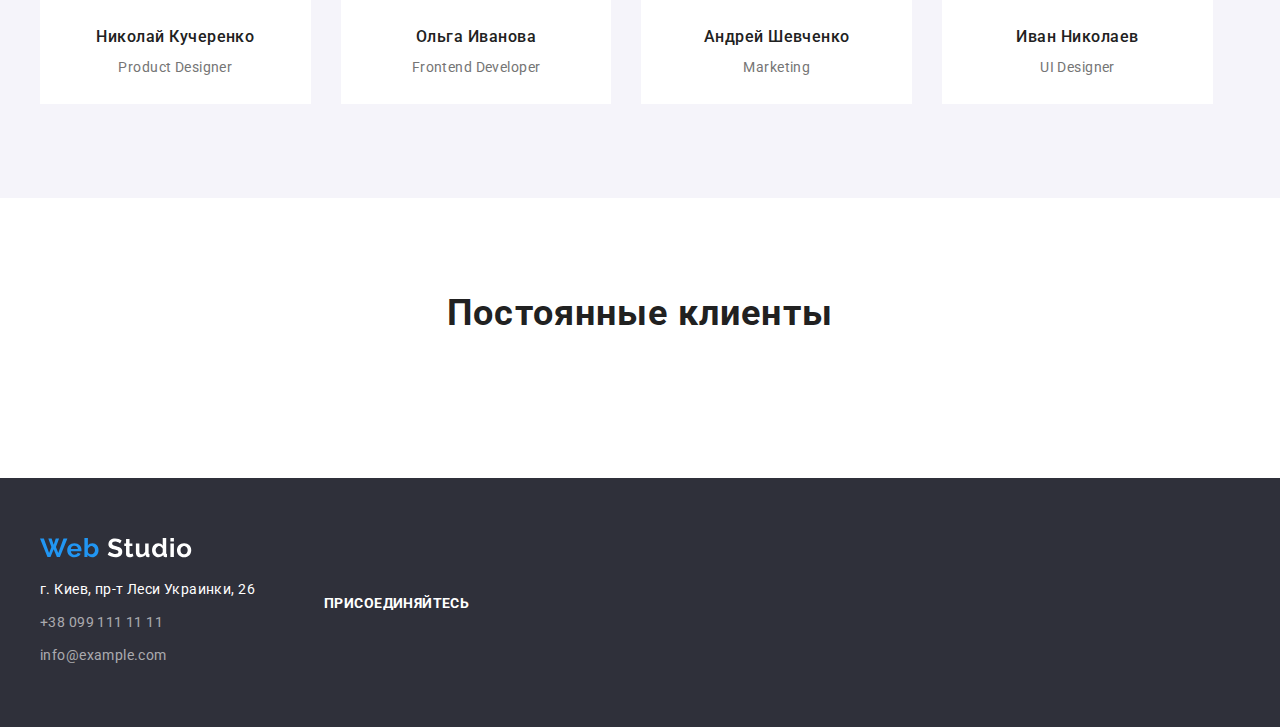
==== commit ae11c635: "fixed size" ====
--- a/index.html
+++ b/index.html
@@ -316,8 +316,8 @@
         </div>
       </section>
     </main>
-    <footer>
-      <div class="foot-color container flexbox">
+    <footer class="foot-color">
+      <div class="container flexbox">
         <section>
           <div class="foot-nav">
             <h2 class="section-title" hidden>Контакты</h2>
--- a/css/style.css
+++ b/css/style.css
@@ -15,7 +15,7 @@
 }
 
 .container {
-  width: 1200;
+  width: 1200px;
   padding-left: 15px;
   padding-right: 15px;
   margin-left: auto;
@@ -187,7 +187,7 @@
 }
 
 .list-what-we-do {
-  width: calc((100% - 60px) / 3);
+  width: calc((100% - 60px) / 3.075);
   margin-right: 30px;
 }
 .list-what-we-do:nth-child(3n) {
@@ -232,7 +232,7 @@
 }
 .item-team-list {
   background: var(--white-color);
-  width: calc((100% - 90px) / 4);
+  width: calc((100% - 90px) / 4.1);
   margin-right: 30px;
 }
 
@@ -242,6 +242,7 @@
 .item-team-list > p {
   padding: 0;
   margin: 0;
+  padding-bottom: 24px;
   display: flex;
   justify-content: center;
 }
@@ -291,6 +292,8 @@
 .title-h3 {
   color: var(--dark-color);
   font-weight: 500;
+  padding-top: 30px;
+  padding-bottom: 10px;
 }
 
 .foot-nav {
@@ -330,7 +333,7 @@
 
 .item-portfolio {
   display: flex;
-  width: calc((100% - 60px) / 3.4);
+  width: calc((100% - 60px) / 3.1);
   margin-right: 30px;
   border: solid 1px #eeeeee;
   margin-bottom: 30px;
@@ -346,3 +349,11 @@
 .item-portfolio:nth-child(n + 7) {
   margin-bottom: 94px;
 }
+
+/*.d-block {
+  display: block;
+}*/
+
+img {
+  display: block;
+}
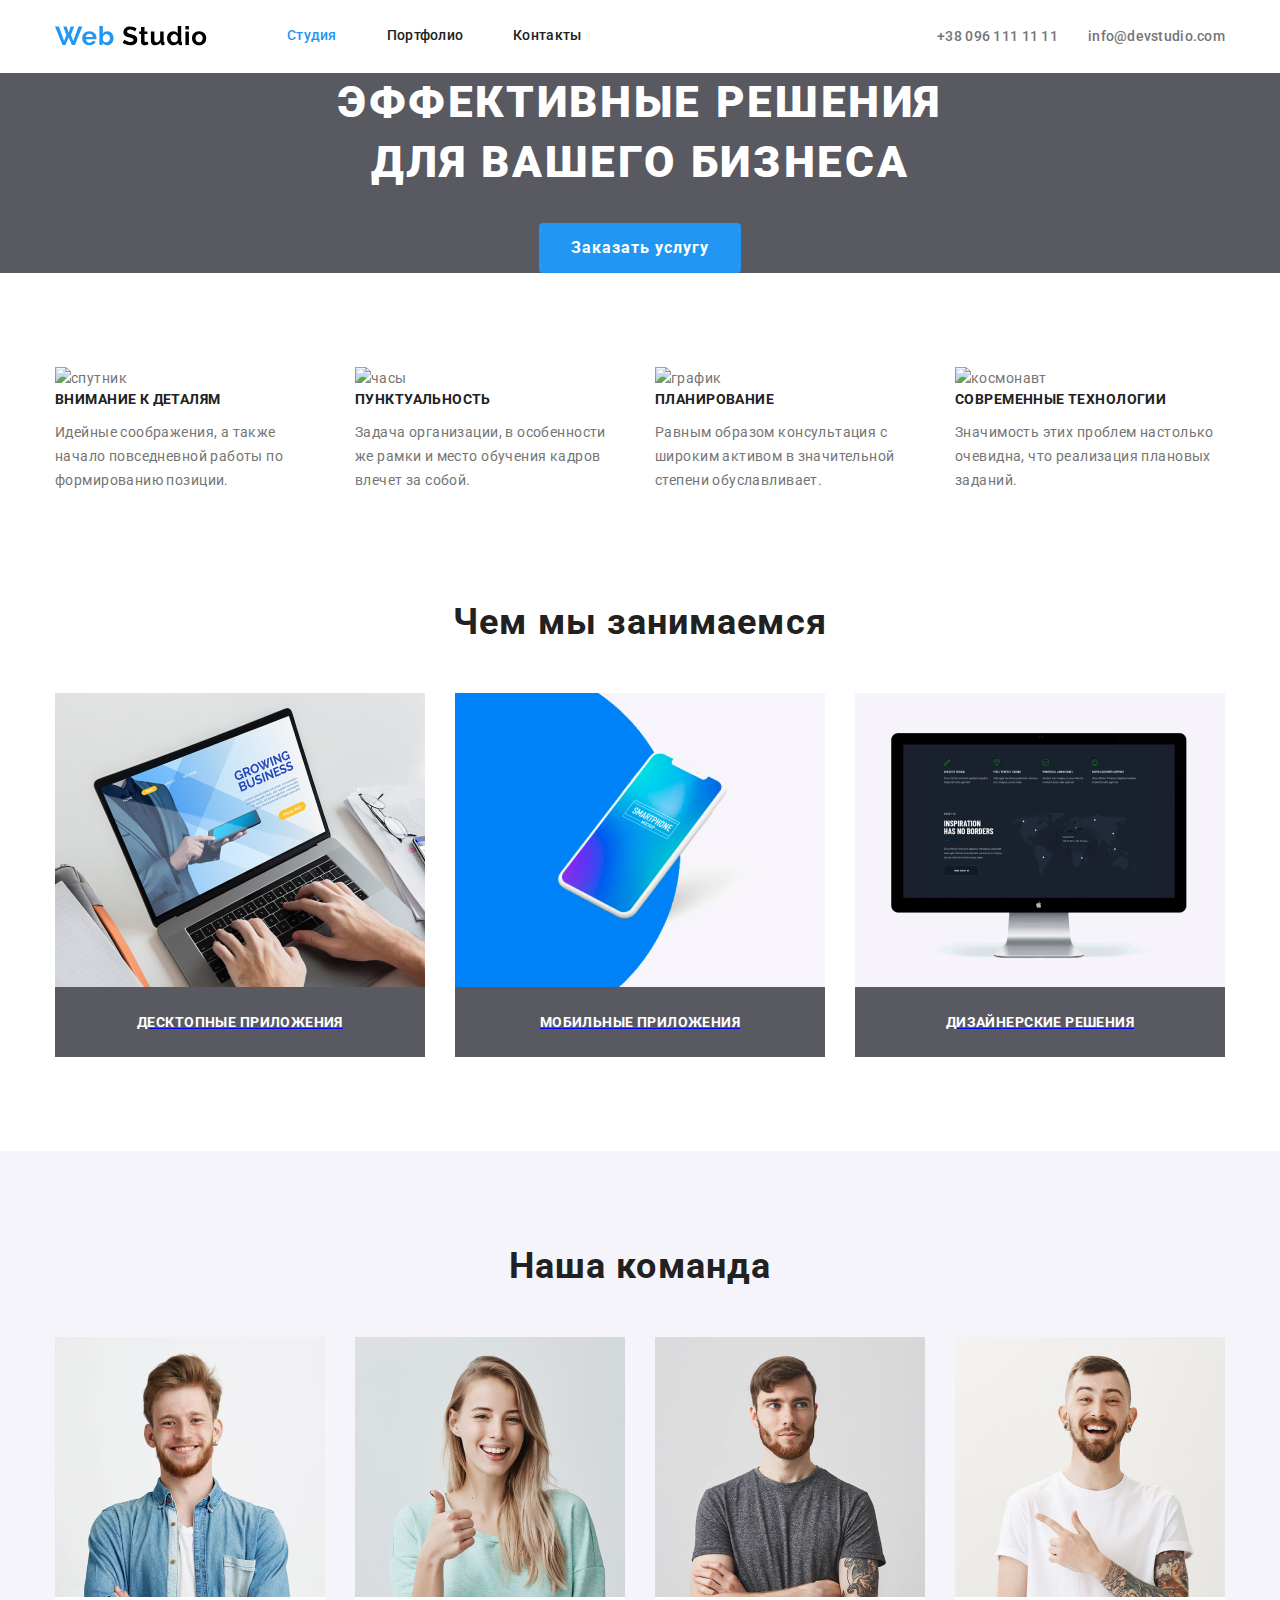
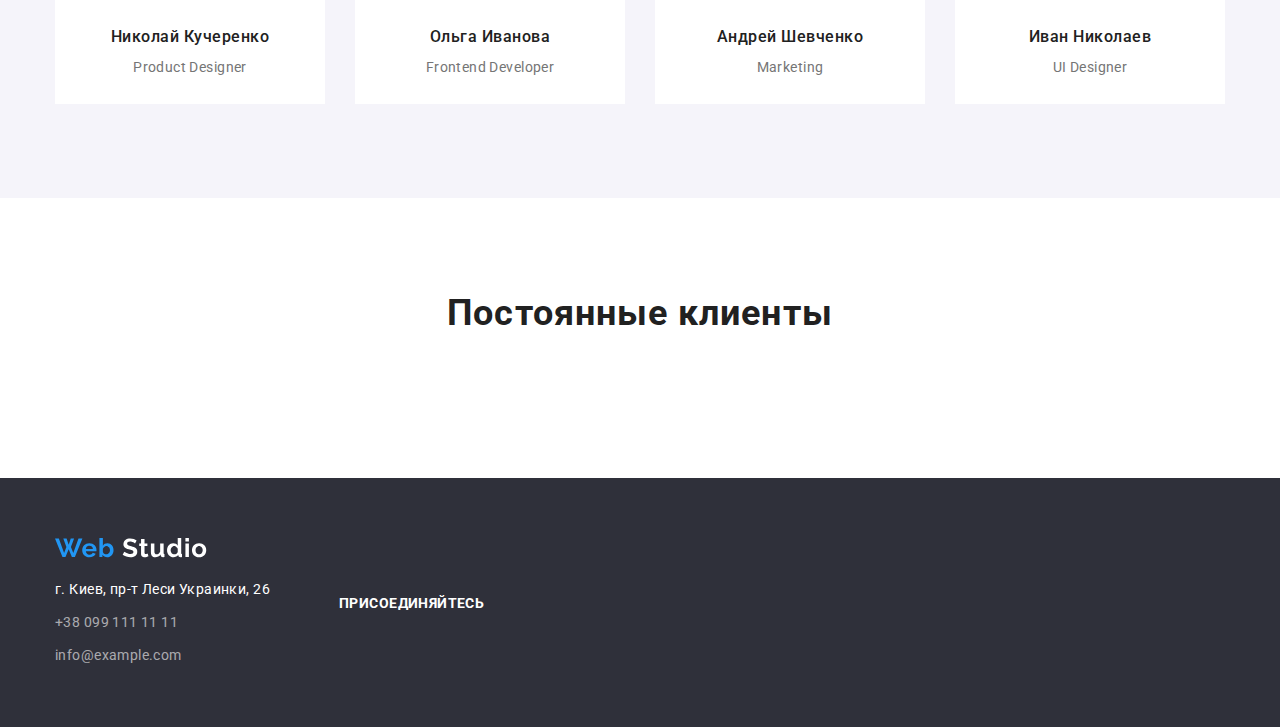
==== commit de625a5f: "fixed mistake" ====
--- a/index.html
+++ b/index.html
@@ -20,7 +20,9 @@
           /></a>
 
           <ul class="list menu-list">
-            <li class="list-item"><a href="#" class="link-item">Студия</a></li>
+            <li class="list-item">
+              <a href="#" class="link-item active">Студия</a>
+            </li>
             <li class="list-item">
               <a href="./portfolio.html" class="link-item">Портфолио</a>
             </li>
--- a/css/style.css
+++ b/css/style.css
@@ -3,15 +3,11 @@
   --general-color: #757575;
   --dark-color: #212121;
   --white-color: #ffffff;
-}
-
-body {
-  font-family: "Roboto", sans-serif;
-
-  font-size: 14px;
-  line-height: 1.714;
-  letter-spacing: 0.03em;
-  color: var(--general-color);
+  --bg-btn-color: #f5f4fa;
+}
+
+* {
+  box-sizing: border-box;
 }
 
 .container {
@@ -22,6 +18,15 @@
   margin-right: auto;
 }
 
+body {
+  font-family: "Roboto", sans-serif;
+
+  font-size: 14px;
+  line-height: 1.714;
+  letter-spacing: 0.03em;
+  color: var(--general-color);
+}
+
 .flexbox {
   display: flex;
   justify-content: flex-start;
@@ -78,6 +83,10 @@
   color: var(--hover-color);
 }
 
+.active {
+  color: var(--hover-color);
+}
+
 .contacts {
   color: var(--general-color);
 }
@@ -131,6 +140,10 @@
   letter-spacing: 0.03em;
   color: var(--dark-color);
   text-decoration: none;
+  border-radius: 4px;
+  background-color: var(--bg-btn-color);
+  border: none;
+  padding: 6px 22px;
 }
 
 .btn:hover,
@@ -187,15 +200,11 @@
 }
 
 .list-what-we-do {
-  width: calc((100% - 60px) / 3.075);
+  width: calc((100% - 60px) / 3);
   margin-right: 30px;
 }
 .list-what-we-do:nth-child(3n) {
   margin: 0;
-}
-
-.list-what-we-do > a {
-  width: 370px;
 }
 
 .port-title {
@@ -232,7 +241,7 @@
 }
 .item-team-list {
   background: var(--white-color);
-  width: calc((100% - 90px) / 4.1);
+  width: calc((100% - 90px) / 4);
   margin-right: 30px;
 }
 
@@ -331,9 +340,13 @@
   color: var(--white-color);
 }
 
+.section-container {
+  padding-bottom: 94px;
+}
+
 .item-portfolio {
   display: flex;
-  width: calc((100% - 60px) / 3.1);
+  width: calc((100% - 60px) / 3);
   margin-right: 30px;
   border: solid 1px #eeeeee;
   margin-bottom: 30px;
@@ -345,9 +358,6 @@
 }
 .item-portfolio:nth-child(3n) {
   margin-right: 0;
-}
-.item-portfolio:nth-child(n + 7) {
-  margin-bottom: 94px;
 }
 
 /*.d-block {
